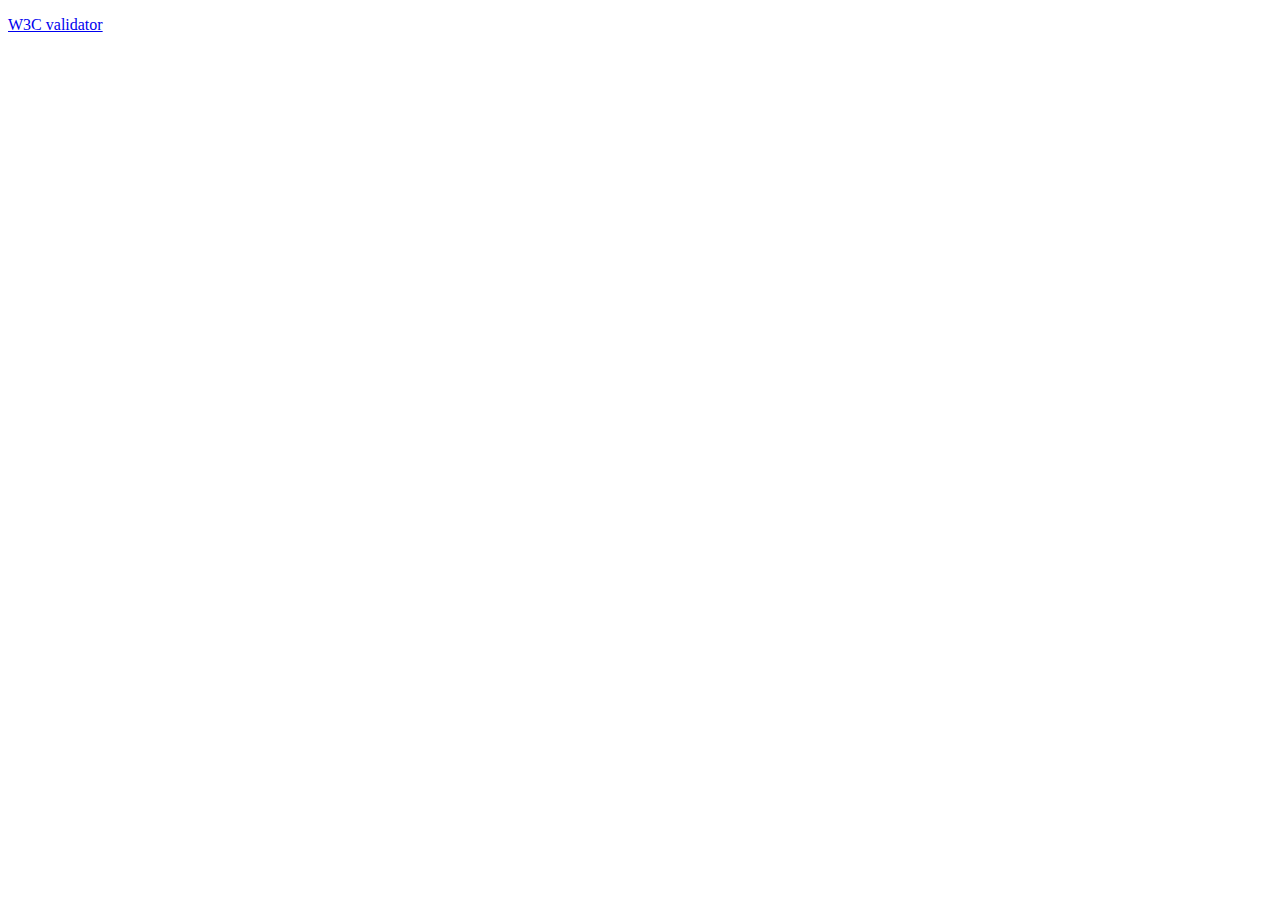
==== index.html @ 104e3b4a "Initial commit" ====
<!doctype html>
<html lang="en">

<!--
WRITTEN BY: Your name here
EMAIL: Your email here
-->

<head>
  <meta charset="utf-8">
  <meta name="author" content="Your name here">
  <meta name="description" content="description of your page">
   <!-- you would link to an external stylesheet here! -->
   <!-- you would also link to Bootstrap here! -->
  <title>title here</title>
</head>
<body>
  <p>
    <a href="http://validator.w3.org/check?uri=referer">
       W3C validator
    </a>
  </p>
</body>
</html>
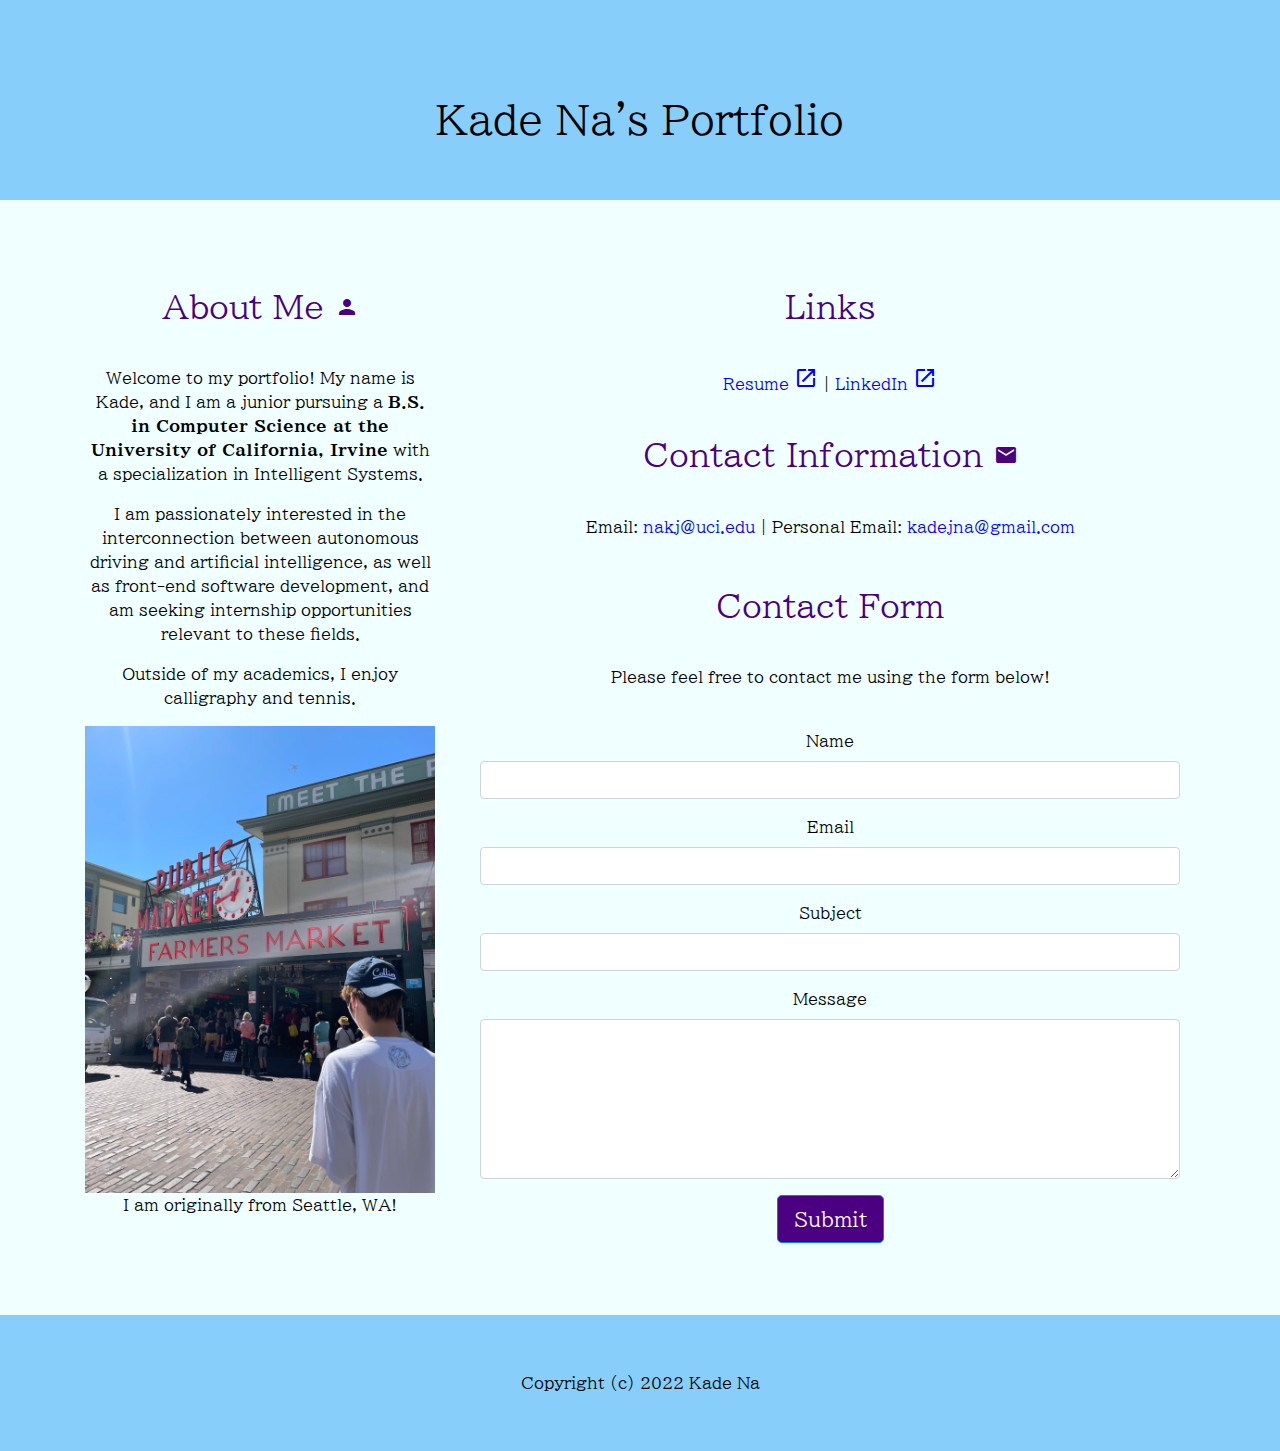
==== commit b385b039: "Finished." ====
--- a/index.html
+++ b/index.html
@@ -2,23 +2,102 @@
 <html lang="en">
 
 <!--
-WRITTEN BY: Your name here
-EMAIL: Your email here
+WRITTEN BY: Kade Na
+EMAIL: nakj@uci.edu
 -->
 
 <head>
   <meta charset="utf-8">
-  <meta name="author" content="Your name here">
-  <meta name="description" content="description of your page">
-   <!-- you would link to an external stylesheet here! -->
-   <!-- you would also link to Bootstrap here! -->
-  <title>title here</title>
+  <meta name="author" content="Kade Na">
+  <meta name="description" content="A portfolio for future job opportunities">
+  <meta name="viewport" content="width=device-width, initial-scale=1">
+  <!--Google Fonts-->
+  <link rel='stylesheet' href='https://fonts.googleapis.com/css?family=BIZ%20UDPMincho'>
+  <!--Google Icons-->
+  <link rel="stylesheet" href="https://fonts.googleapis.com/icon?family=Material+Icons">
+  <!--Bootstrap CSS-->
+  <!--Make sure each section is under a specific class declared in Bootstrap CSS to apply that style-->
+  <link rel="stylesheet" href="css/bootstrap.min.css">
+  <!--Customized CSS-->
+  <!--This CSS was placed after Bootstrap CSS, so it could override it with my own style-->
+  <link rel="stylesheet" href="style.css">
+  <title>Kade Na</title>
 </head>
+
 <body>
-  <p>
-    <a href="http://validator.w3.org/check?uri=referer">
-       W3C validator
-    </a>
-  </p>
+  <div id="header">
+    <div class="p-5 text-center">
+      <!--Heading-->
+      <h1>Kade Na's Portfolio</h1>
+    </div>
+  </div>
+
+  <div id="main">
+    <div class="container mt-5">
+      <div class="row">
+        <div class="col-sm-4">
+          <!--About Me-->
+          <h2>About Me <span class="material-icons">person</span></h2>
+          <p>Welcome to my portfolio! My name is Kade, and I am a junior pursuing a <strong>B.S. in Computer Science at the University of California, Irvine</strong> with a specialization in Intelligent Systems. </p>
+          <p>I am passionately interested in the interconnection between autonomous driving and artificial intelligence, as well as front-end software development, and am seeking internship opportunities relevant to these fields.</p>
+          <p>Outside of my academics, I enjoy calligraphy and tennis.</p>
+          <!--Image-->
+          <figure>
+            <img src="seattle.jpg" class="img-fluid" alt="Pike Place Market">
+            <figcaption>I am originally from Seattle, WA!</figcaption>
+          </figure>
+          <!--Line Break-->
+          <hr class="d-sm-none">
+        </div>
+        <div class="col-sm-8">
+          <!--Links to Resume and LinkedIn-->
+          <h2>Links</h2>
+          <p><a href="resume.html" class="resume-link">Resume  <span class="material-icons">open_in_new</span></a> | <a href="https://www.linkedin.com/in/kade-n-8aaaa81b5/" class="linkedin-link">LinkedIn  <span class="material-icons">open_in_new</span></a></p>
+          <h2>Contact Information <span class="material-icons">mail</span></h2>
+          <p>Email: <a href="mailto:nakj@uci.edu" target="_blank">nakj@uci.edu</a> | Personal Email: <a href="mailto:kadejna@gmail.com" target="_blank">kadejna@gmail.com</a></p>
+          <!--Contact Form-->
+          <h2 class="mt-5">Contact Form</h2>
+          <p>Please feel free to contact me using the form below!</p>
+          <div class="container py-4">
+            <form id="contactForm">
+              <div class="mb-3">
+                <label class="form-label" for="name">Name</label>
+                <input class="form-control" type="text" id="name" name="name">
+              </div> 
+              
+              <div class="mb-3">
+                <label class="form-label" for="email">Email</label>
+                <input class="form-control" type="text" id="email" name="email">
+              </div>
+              
+              <div class="mb-3">
+                <label class="form-label" for="subject">Subject</label>
+                <input class="form-control" type="text" id="subject" name="subject">
+              </div>
+              
+              <div class="mb-3">
+                <label class="form-label" for="message">Message</label>
+                <textarea class="form-control" id="message" name="message" style="height: 10rem;" ></textarea>
+              </div>
+              
+              <div class="d-grid">
+                <button class="btn btn-primary btn-lg" type="submit">Submit</button>
+              </div>
+            </form>
+          </div>
+        </div>
+      </div>
+    </div>
+  </div>
+
+  <!--Footer of the page-->
+  <div id="footer">
+    <div class="mt-5 p-4 text-center">
+      <footer>
+      <p>Copyright (c) 2022 Kade Na</p>
+      </footer>
+    </div>
+  </div>
+
 </body>
 </html>
--- a/style.css
+++ b/style.css
@@ -0,0 +1,80 @@
+/* hyperlinks */
+a { 
+    color: blue;
+    text-decoration: none;
+}
+
+/* when the mouse hovers the hyperlink, the color changes */
+a:hover { 
+    color: red; 
+    text-decoration: none;
+}
+
+#header, #footer { 
+    background-color: lightskyblue;
+}
+
+#main {
+    background-color: azure;
+}
+
+body { 
+    background-color: azure; 
+    color: black; 
+    /* The Google Font BIZ UDPMincho was used. Fallback is sans-serif. */
+    font-family: 'BIZ UDPMincho', sans-serif;
+    text-align: center;
+}
+
+footer { 
+    margin-top: 2rem; 
+    margin-bottom: 2rem; 
+}
+
+h1 { 
+    margin-bottom: 0.5rem; 
+    margin-top: 3rem;
+}
+
+h2 { 
+    color: indigo;
+    margin-bottom: 2.5rem; 
+    margin-top: 2.5rem; 
+}
+
+h3 { 
+    margin-bottom: 0; 
+    margin-top: 2rem; 
+}
+
+h4 { 
+    margin-bottom: 1rem; 
+    margin-top: 0.5rem; 
+}
+
+h5 { 
+    margin-top: 0.5rem; 
+}
+
+hr { 
+    margin-bottom: 3rem; 
+    margin-top: 3rem; 
+}
+
+ul { 
+    /* no bullent points */
+    list-style-type: none;
+    display: table; 
+    margin: 0 auto; 
+    text-align: left; 
+}
+
+/* The submit button */
+button[type=submit] { 
+    background-color: indigo;
+}
+
+/* The submit button changes color when the mouse hovers */
+button[type=submit]:hover {
+    background-color: slateblue;
+}